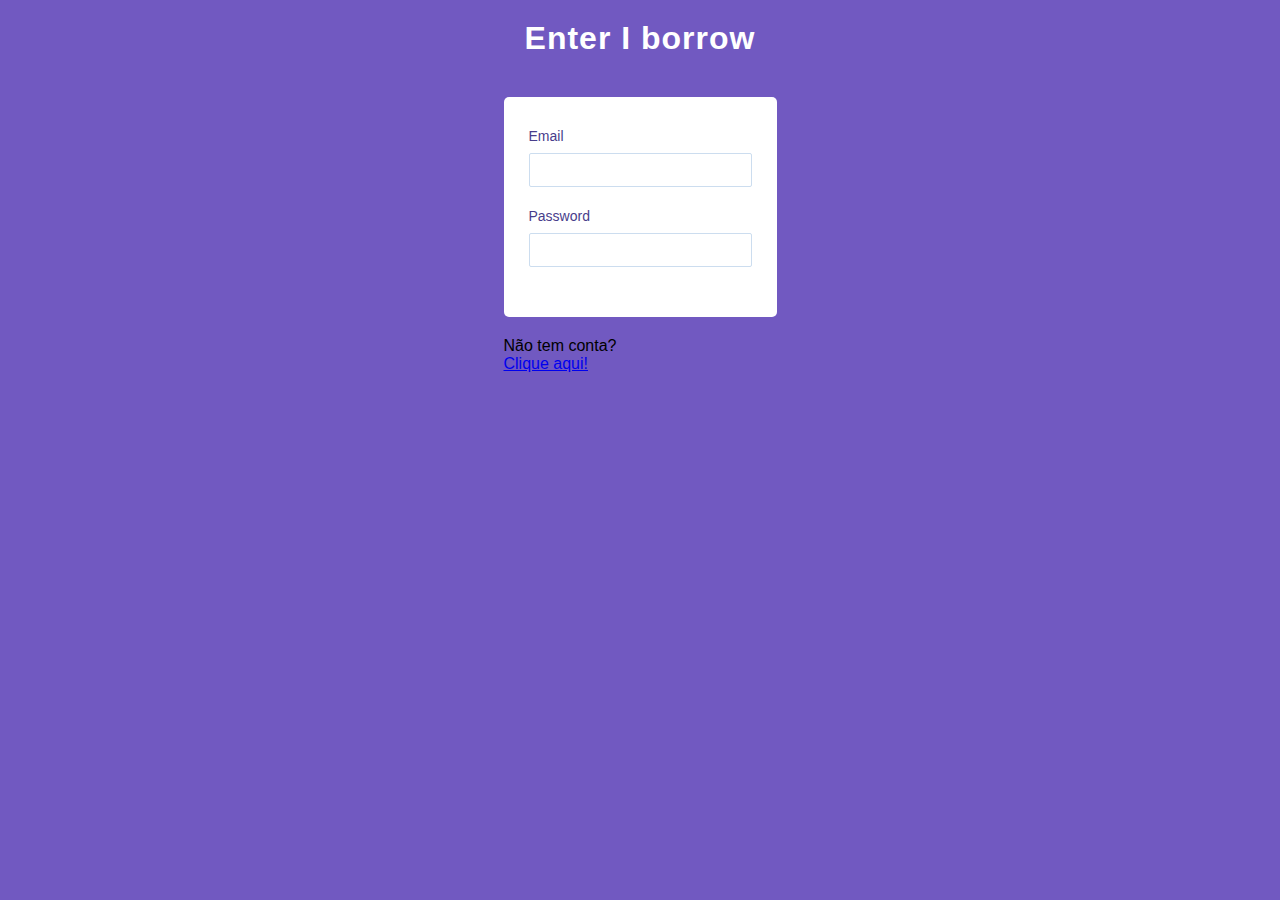
==== login.html @ c65291f2 "Melhoran php" ====
<!DOCTYPE html>
<html lang="en">
  <head>
    <meta charset="UTF-8" />
    <meta name="viewport" content="width=device-width, initial-scale=1.0" />
    <meta http-equiv="X-UA-Compatible" content="ie=edge" />
    <title>Login</title>
    <link rel="stylesheet" href="css/login.css" />
  </head>
  <body>
    <section class="form-section">
      <h1>Enter I borrow</h1>

      <div class="form-wrapper">
        <form action="">
          <div class="input-block">
            <label for="login-email">Email</label>
            <input type="email" id="login-email" />
          </div>
          <div class="input-block">
            <label for="login-password">Password</label>
            <input type="password" id="login-password" />
          </div>
          
        </form>

        <div>
            <p>Não tem conta?</p>
            <a href="cadastro_usuario.php" target="_blank">Clique aqui!</a>
        </div>

      </div>

    </section>

    <script src="script.js"></script>
  </body>
</html>
---- css/login.css ----
* {
    box-sizing: border-box;
    margin: 0;
    padding: 0;
  }
  
  html,
  body {
    height: 100vh;
  }
  
  body {
    background-color: #7159c1;
    font-family: Roboto, Arial, sans-serif;
  }
  
  section {
    display: flex;
    flex-direction: column;
    justify-content: center;
    align-items: center;
  }
  
  h1 {
    font-size: 32px;
    letter-spacing: 1px;
    margin: 20px 0;
    color: white;
  }
  
  form {
    margin: 20px 0;
    background-color: white;
    padding: 30px 25px;
    border-radius: 5px;
  }
  
  form .input-block {
    margin-bottom: 20px;
  }
  
  form .input-block label {
    font-size: 14px;
    color: darkslateblue;
  }
  
  form .input-block input {
    width: 100%;
    display: block;
    margin-top: 8px;
    padding: 7px;
    font-size: 16px;
    color: #7159c1;
    border-radius: 2px;
    border: 1px solid #ccddef;
    outline-color: #7159c1;
  }
  
  form .btn-login {
    display: block;
    min-width: 120px;
    border: none;
    background-color: #7159c1;
    color: white;
    border-radius: 25px;
    margin: auto;
    padding: 7px;
  }
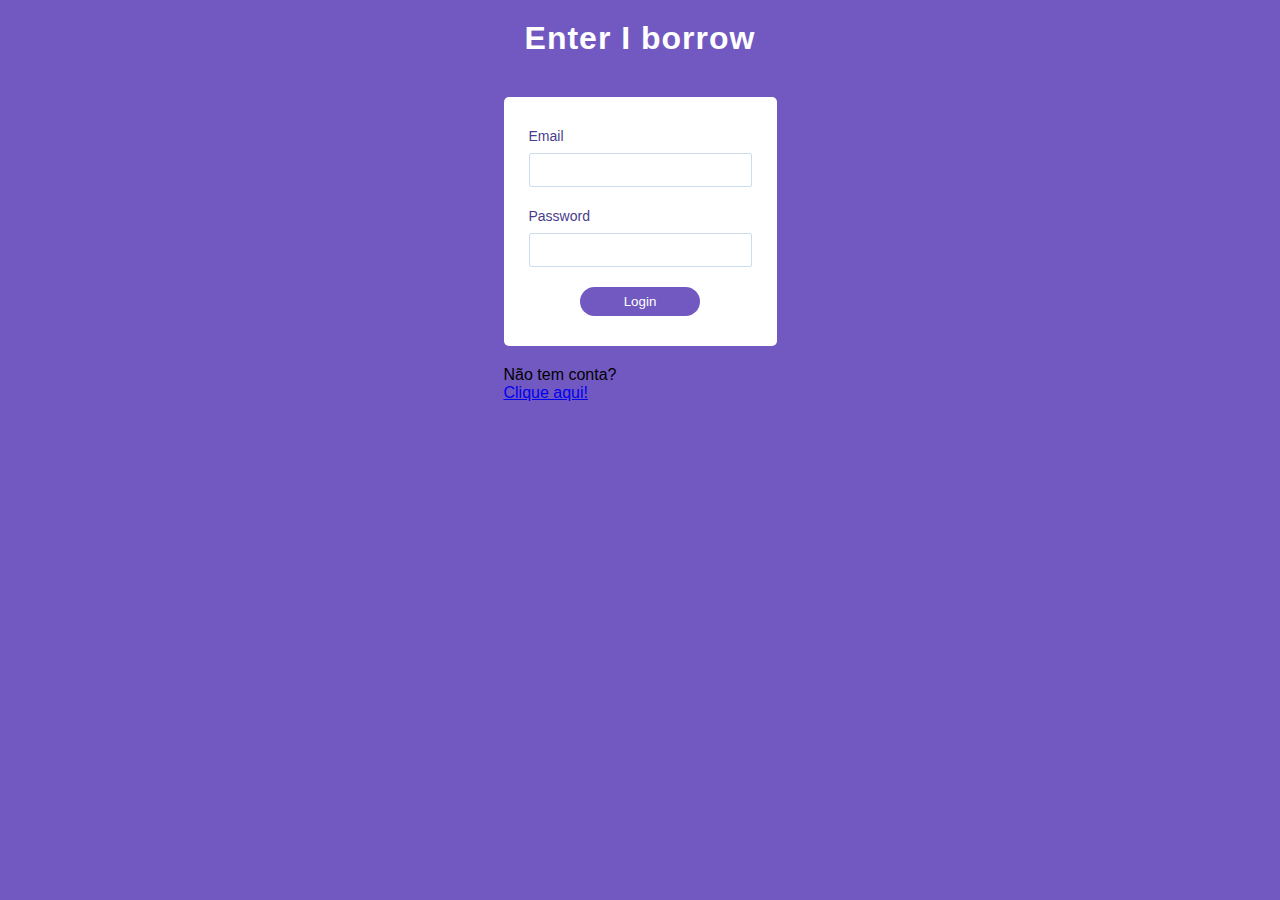
==== commit a6ea13b4: "Botão login" ====
--- a/login.html
+++ b/login.html
@@ -21,6 +21,7 @@
             <label for="login-password">Password</label>
             <input type="password" id="login-password" />
           </div>
+          <button type="submit" class="btn-login">Login</button>
           
         </form>
 
